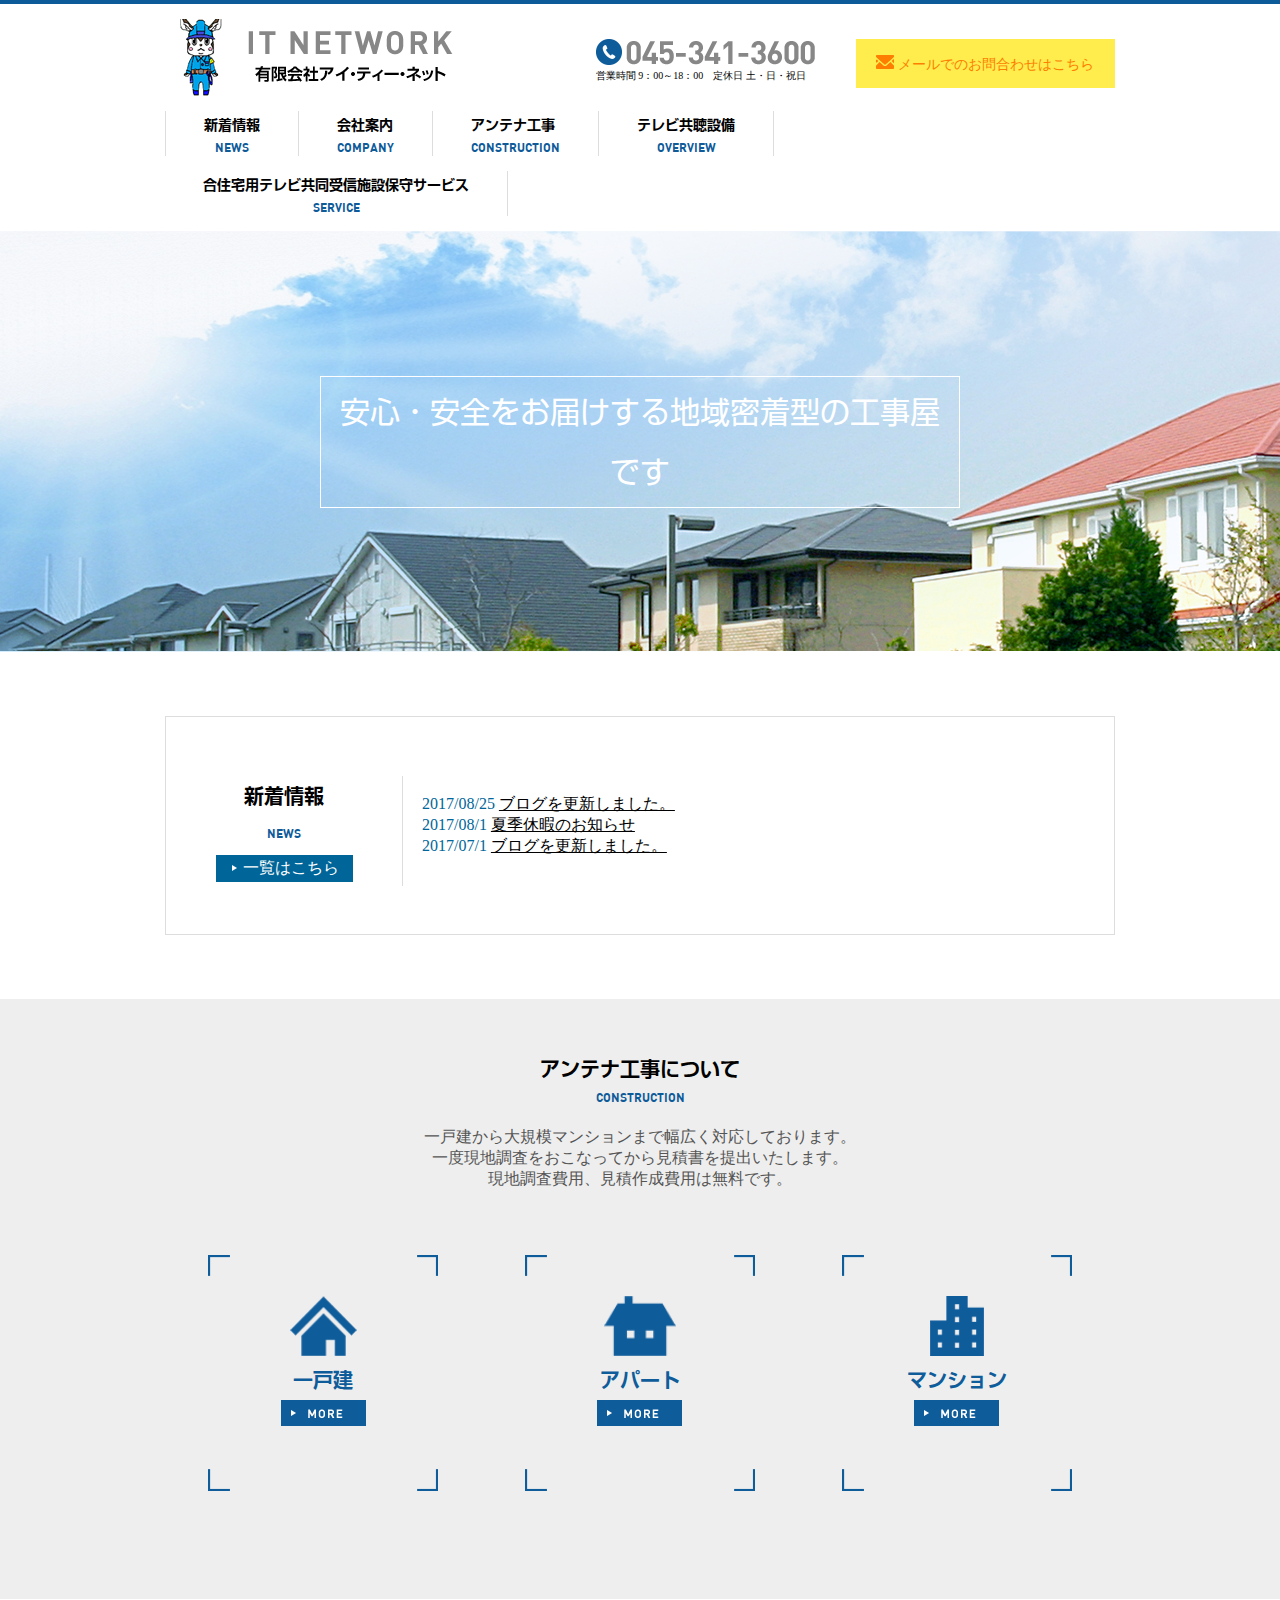
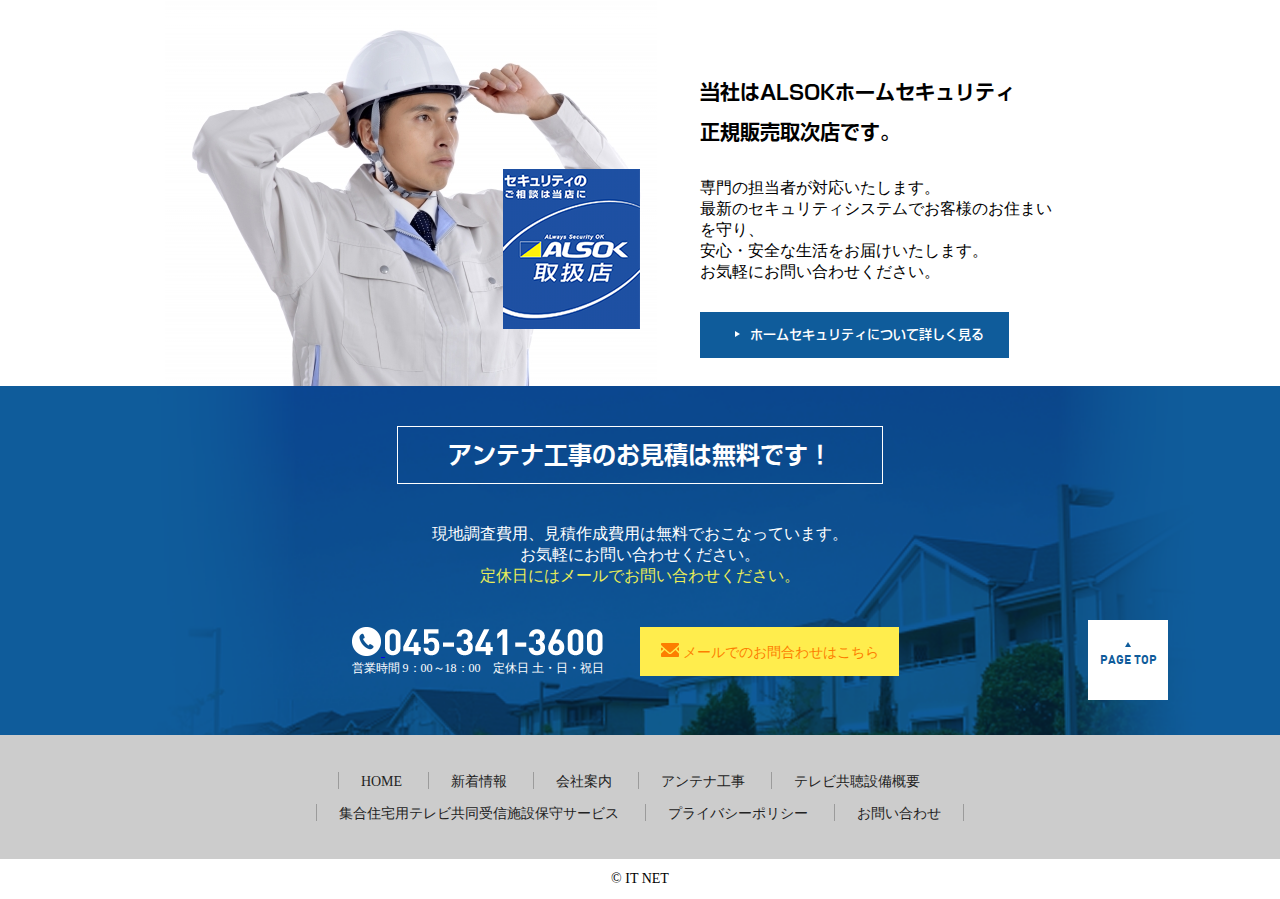
==== website japan/index.html @ 2fa7d658 "ngothihang-japan" ====
<!DOCTYPE html>
<html lang="en">

<head>
	<!-- Required meta tags -->
	<meta charset="utf-8">
	<meta name="viewport" content="width=device-width, initial-scale=1, shrink-to-fit=no">

	<link rel="shortcut icon" href="images/images-pc/logo.png" type="image/png">
	<title> IT NETWORK</title>
	<!-- Bootstrap CSS -->
	<link rel="stylesheet" href="css/style.css">
</head>
<body >
	<!-- header -->
	<header id="all-header">
		<div class="  container wrap-page">
			<div class=" header row">
				<div class="col-5 logo">
				<a href="#"><img class="img-responsive" src="images/images-pc/logo-1.png" alt="it-net"></a>		
				</div>
				<div class="col-7 right-header ">
					<div class="row act">
						<div class="col-6 phone">
							<img src="images/images-pc/numberphone.png" alt="">
							<img src="images/images-pc/number.png" alt="">
							<p> 営業時間 9：00～18：00　定休日 土・日・祝日</p>
						</div>
						<div class="col-6 form-email">
							<div class="email">
								<img src="images/images-pc/email.png" alt="">
								<a href="#">
									<span>
										メールでのお問合わせはこちら
									</span>
								</a>
							</div>
						</div>
					</div>
				</div>
				<div class="bergerIcon">
					<div class="fa" onclick="myFunction()">
						<span id="bar" class="bars"></span>
					</div>
				</div>	
			</div>
			<!-- menu -->
			<ul class="menu-v">
				<li>
					<a href="">
						<span>新着情報</span>
						<p>NEWS</p>
					</a>
				</li>
				<li>
					<a href="">
						<span>会社案内</span>
						<p>COMPANY</p>
					</a>
				</li>
				<li>
					<a href="">
						<span>アンテナ工事</span>
						<p>CONSTRUCTION</p>
					</a>
				</li>
				<li>
					<a href="tv.html">
						<span>テレビ共聴設備</span>
						<p>OVERVIEW</p>
					</a>
				</li>
				<li>
					<a href="#">
						<span class="act">合住宅用テレビ共同受信施設保守サービス</span>
						<!-- <span class="hid"> 集合住宅用テレビ共同受信施設保守サービス</span> -->
						<p>SERVICE</p>
					</a>
				</li>
			</ul>
			<!-- end menu -->
	<!-- SMT header -->
		<nav id="Menublock" class="menuBar nav-off">
			<div class="container wrap-page">
				<ul class="visible-xs">
					<li>
						<div  class="row dashed">
							<a href="#">
								新着情報
							</a>
						</div>
					</li>
					<li>
						<div class="row dashed">
							<a href="#">
								会社案内
							</a>
						</div>
					</li>
					<li>
						<div class="row dashed">
							<a href="#">
								アンテナ工事
							</a>
						</div>
					</li>
					<li>
						<div class="row dashed">
							<a href="#">
								テレビ共聴設備
							</a>
						</div>
					</li>
					<li>
						<div class="row dashed">
							<a href="#">
								合住宅用テレビ共同受信施設保守サービス
							</a>
						</div>
					</li>
				</ul>
			</div>
		</nav>
		<!-- SMT header -->

		</div>
	</header>
	<!-- end header -->
	<!-- banner -->
	<div class="banner row ">
		<div class="form-banner">
			<a href="#">安心・安全をお届けする地域密着型の工事屋です</a>
		</div>
	</div>
	<!-- end banner -->
	<!--New -->
	<div class="container wrap-page">
		<div class="row all-new">
			<div class="col-3">
				<ul class="new-l">
					<li>
						<a href="#">
							<span>新着情報</span>
							<p>NEWS</p>
						</a>
							<button class="button">
								<img src="images/images-pc/sbutton.png" alt=""> 一覧はこちら
							</button>
						
					</li>
				</ul>
			</div>
			<div class="col-9 new-r">
				<p>2017/08/25
					<a href="#">ブログを更新しました。</a>
				</p>
				<p>2017/08/1
					<a href="#"> 夏季休暇のお知らせ</a>
				</p>
				<p>2017/07/1
					<a href="#"> ブログを更新しました。</a>
				</p>
				<div class="hiddend">
					<button class="button">
						<img src="images/images-pc/sbutton.png" alt=""> 一覧はこちら</button>
				</div>
			</div>
		</div>
	</div>
	<!-- end New -->
	<!-- contruction -->
	<div class="service">
		<div class="container wrap-page">
			<div class="text">
				<span>アンテナ工事について</span>
				<p>CONSTRUCTION</p>
			</div>
			<div class="text-2">
				<p>一戸建から大規模マンションまで幅広く対応しております。</p>
				<p>一度現地調査をおこなってから見積書を提出いたします。</p>
				<p>現地調査費用、見積作成費用は無料です。</p>
			</div>
			<div class="row wrap-page list-service ">
				<div class="col-4 item-service">
					<div class="item text-center">
						<div>
							<img class="show img1" src="images/images-pc/1.png" alt="">
							<img class="hide img2" src="images/images-pc/h1.png" alt="">
						</div>
						<p>一戸建</p>
						<img class="show" src="images/images-pc/more.png" alt="">
						<img class="hide" src="images/images-pc/more2.png" alt="">
					</div>
				</div>
				<div class="col-4 item-service">
					<div class="item text-center">
						<div>
							<img class="show img1" src="images/images-pc/2.png" alt="">
							<img class="hide img2" src="images/images-pc/h2.png" alt="">
						</div>
						<p>アパート</p>
						<img class="show " src="images/images-pc/more.png" alt="">
						<img class="hide" src="images/images-pc/more2.png" alt=""> </div>
				</div>
				<div class="col-4 item-service">
					<div class="item text-center">
						<div>
							<img class="show img1" src="images/images-pc/3.png" alt="">
							<img class="hide img2" src="images/images-pc/h3.png" alt="">
						</div>
						<p>マンション</p>
						<img class="show" src="images/images-pc/more.png" alt="">
						<img class="hide" src="images/images-pc/more2.png" alt=""> </div>
				</div>
			</div>
		</div>
	</div>
	
	<!-- end contruction) -->
	<!-- advertisement -->
	<div class="advertisement">
		<div class="row wrap-page">
			<div class="col-6 ad-l">
				<img class="img-fluid h1" src="images/images-pc/people.png" alt="">
				<img class="img-fluid h2" src="images/images-pc/pkhung.png" alt="">
			</div>
			<div class="col-6 ad-r">
				<div class="ad-text">
					<p>当社はALSOKホームセキュリティ</p>
					<p>正規販売取次店です。 </p>
				</div>
				<div class="ad-text2">
					<p>専門の担当者が対応いたします。</p>
					<p>最新のセキュリティシステムでお客様のお住まいを守り、</p>
					<p>安心・安全な生活をお届けいたします。</p>
					<p>お気軽にお問い合わせください。</p>
				</div>
				<div class="button">
						<button class="button">
							<img src="images/images-pc/sbutton.png" alt="">ホームセキュリティについて詳しく見る</button>
				</div>
			</div>
		</div>
	</div>
	<!--  end advertisement -->
	<!-- footer -->
	<div class="blue">
		<div class="container wrap-page">
			<div class="text-f">
				<div class="form-footer">
					<a href="#">
						<span>アンテナ工事のお見積は無料です！</span>
					</a>
				</div>
				<p>現地調査費用、見積作成費用は無料でおこなっています。</p>
				<p>お気軽にお問い合わせください。</p>
				<span>定休日にはメールでお問い合わせください。</span>
			</div>
			<div class="row text-f2">
				<div class="col-6 phone">
					<a href="#">
						<img src="images/images-pc/phone2.png" alt="">
						<img src="images/images-pc/number1.png" alt="">
					</a>
					<p> 営業時間 9：00～18：00　定休日 土・日・祝日</p>
				</div>
				<div class="col-6 form-email">
						<div class="email">
							<img src="images/images-pc/email.png" alt="">
							<a href="#">
								<span>
									メールでのお問合わせはこちら
								</span>
							</a>
						</div>
					</div>
			</div>
		</div>
		<div class="page-top">
			<a href="#">
				<div class="act">
					<img src="images/images-pc/mt.png" alt="">
					<span>PAGE TOP</span>
				</div>
				<div class="hid">
					<img src="images/images-pc/mt2.png" alt="">
					<span>PAGE TOP</span>
				</div>
			</a>
		</div>
	</div>
	<div class="footer">
		<div class="container wrap-page">
			<ul class="menu-f">
				<li>
					<a href="#">
						<span>HOME</span>
					</a>
				</li>
				<li>
					<a href="#">
						<span>新着情報</span>
					</a>
				</li>
				<li>
					<a href="#">
						<span>会社案内</span>
					</a>
				</li>
				<li>
					<a href="#">
						<span>アンテナ工事</span>
					</a>
				</li>
				<li>
					<a href="#">
						<span>テレビ共聴設備概要</span>
					</a>
				</li>
				<li>
					<a href="#">
						<span>集合住宅用テレビ共同受信施設保守サービス</span>
					</a>
				</li>
				<li>
					<a href="#">
						<span>プライバシーポリシー</span>
					</a>
				</li>
				<li>
					<a href="#">
						<span>お問い合わせ</span>
					</a>
				</li>
			</ul>
		</div>
	</div>
	<div class="footer2">
		<div class="container wrap-page">
			<div class="text it-net">© IT NET </div>
		</div>
	</div>
	<!-- end footer -->
</body>
		<script>
			function myFunction() {
				var x = document.getElementById('Menublock')
				if(x.classList[1] == 'nav-off'){
					x.classList.remove('nav-off');
					x.classList.add('nav-on');
				} else {
					x.classList.remove('nav-on');
					x.classList.add('nav-off');
				}
	
				var ico = document.getElementById('bar');
				if(ico.className == 'bars'){
					ico.classList.remove('bars');
					ico.classList.add('fa-times');				
				}
				else{
					ico.classList.remove('fa-times');
					ico.classList.add('bars');
				}
			}

		</script>
	
</html>
---- website japan/css/style.css ----
@font-face { font-family: KozukaG6N; src: url("../fonts/KozGoPr6N-Regular.otf"); }
@font-face { font-family: YuGothB; src: url("../fonts/YuGothB.ttc"); }
@font-face { font-family: YuGothL; src: url("../fonts/YuGothL.ttc"); }
@font-face { font-family: YuGothM; src: url("../fonts/YuGothM.ttc"); }
@font-face { font-family: YuGothR; src: url("../fonts/YuGothR.ttc"); }
@font-face { font-family: meiryo; src: url("../fonts/meiryo.ttc"); }
@font-face { font-family: meiryob; src: url("../fonts/meiryob.ttc"); }
@font-face { font-family: KozMinPr6N-Medium; src: url("../fonts/KozMinPr6N-Medium.otf"); }
@font-face { font-family: KozMinPr6N-Light; src: url("../fonts/KozMinPr6N-Light.otf"); }
@font-face { font-family: KozMinPr6N-Heavy; src: url("../fonts/KozMinPr6N-Heavy.otf"); }
@font-face { font-family: KozMinPr6N-ExtraLight; src: url("../fonts/KozMinPr6N-ExtraLight.otf"); }
@font-face { font-family: KozMinPr6N-Bold; src: url("../fonts/KozMinPr6N-Bold.otf"); }
@font-face { font-family: ShinGoPro-DeBold; src: url("../fonts/ShinGoPro-DeBold.otf"); }
@font-face { font-family: DIN-Bold; src: url("../fonts/DIN-Bold.ttf"); }
@font-face { font-family: ShinGoProR; src: url("../fonts/ShinGoPro-Regular.otf"); }
@font-face { font-family: ShinGoPro-Medium; src: url("../fonts/ShinGoPro-Medium.otf"); }
@font-face { font-family: HiraKakuProN-W3; src: url("../fonts/HiraKakuProN-W3.otf"); }
@font-face { font-family: HiraKakuProN-W6; src: url("../fonts/HiraKakuProN-W6.otf"); }
@font-face { font-family: HiraKakuStdN-W8; src: url("../fonts/HiraKakuStdN-W8.otf"); }
@font-face { font-family: HiraMaruProN-W4; src: url("../fonts/HiraMaruProN-W4.otf"); }
@font-face { font-family: HiraMinProN-W3; src: url("../fonts/HiraMinProN-W3.otf"); }
@font-face { font-family: HiraMinProN-W6; src: url("../fonts/HiraMinProN-W6.otf"); }
body { font-family: meiryo; font-weight: 500; font-size: 22px; }

* { margin: 0; padding: 0; box-sizing: border-box; font-family: meiryo; font-size: 16px; }

.wrap-page { margin: 0 auto; max-width: 950px; }

.row { display: flex; flex-wrap: wrap; flex-direction: row; width: 100%; }

.container { display: flex; flex-wrap: wrap; flex-direction: column; }

.col-1 { flex: 0 0 8.3333333333%; max-width: 8.3333333333%; }

.col-2 { flex: 0 0 16.6666666667%; max-width: 16.6666666667%; }

.col-3 { flex: 0 0 25%; max-width: 25%; }

.col-4 { flex: 0 0 33.3333333333%; max-width: 33.3333333333%; }

.col-5 { flex: 0 0 41.6666666667%; max-width: 41.6666666667%; }

.col-6 { flex: 0 0 50%; max-width: 50%; }

.col-7 { flex: 0 0 58.3333333333%; max-width: 58.3333333333%; }

.col-8 { flex: 0 0 66.6666666667%; max-width: 66.6666666667%; }

.col-9 { flex: 0 0 75%; max-width: 75%; }

.col-10 { flex: 0 0 83.3333333333%; max-width: 83.3333333333%; }

.col-11 { flex: 0 0 91.6666666667%; max-width: 91.6666666667%; }

.col-12 { flex: 0 0 100%; max-width: 100%; }

h4 { color: #878787; font-family: DIN-Bold; font-size: 2.2rem; display: inline-block; margin-left: 6px; }

#all-header .menu-v li a span, .all-new .new-l li a span { font-family: ShinGoPro-DeBold; font-size: 14px; }

#all-header .menu-v li a p, .all-new .new-l li a p { font-family: DIN-Bold; font-size: 12px; color: #0e5b9a; text-align: center; }

.advertisement .ad-r button { background-color: #0f5c9b; padding: 3px 14px; color: #ffffff; border: none; font-size: 13px; font-family: ShinGoPro-Medium; }

.blue .page-top a { text-decoration: none; }

body { min-width: 950px; }

#all-header .header .right-header .form-email .email, .text-f2 .form-email .email, #content-tv .overview .list_blogs .hasthumb .contact .form-email .email { width: 259px; height: 48.5px; background-color: #ffed4d; text-align: center; padding-top: 16px; }
#all-header .header .right-header .form-email .email a, .text-f2 .form-email .email a, #content-tv .overview .list_blogs .hasthumb .contact .form-email .email a { text-decoration: none; color: #fd7e00; }
#all-header .header .right-header .form-email .email a span, .text-f2 .form-email .email a span, #content-tv .overview .list_blogs .hasthumb .contact .form-email .email a span { font-size: 14px; font-family: meiryob; }
#all-header .header .right-header .form-email :hover, .text-f2 .form-email :hover, #content-tv .overview .list_blogs .hasthumb .contact .form-email :hover { opacity: 0.8; }
#all-header .header .right-header .form-email :hover img, .text-f2 .form-email :hover img, #content-tv .overview .list_blogs .hasthumb .contact .form-email :hover img { opacity: 0.8; }

.img-responsive { display: block; max-width: 100%; height: auto; }

.text-center { text-align: center !important; }

.right { flex-direction: row-reverse; }

.clearfix { clear: both; }

#all-header { border-top: 4px solid #0e5b9a; }
#all-header .header .logo { padding: 15px; }
#all-header .header .right-header { margin-top: 35px !important; margin: auto 0; }
#all-header .header .right-header .phone { padding-left: 35px; }
#all-header .header .right-header .menu-mb { background-color: #0e5b9a; display: none; }
#all-header .header .right-header p { font-size: 10px; }
#all-header .header .right-header .form-email { padding-left: 18px; }
#all-header .menu-v { font-size: 0; display: block; list-style-type: none; }
#all-header .menu-v li { display: inline-block; padding-bottom: 10px; border-bottom: 4px solid #ffffff; font-size: 19px; }
#all-header .menu-v li a { display: inline-block; padding: 0 38px; text-decoration: none; border-right: 1px solid #dddddd; }
#all-header .menu-v li a span { color: #000000; }
#all-header .menu-v li:first-child a { border-left: 1px solid #dddddd; }
#all-header .menu-v li:hover { border-bottom: 4px solid #dddddd; }
#all-header .hiddend { display: none; }
#all-header .topnav { display: none; }
#all-header .bergerIcon { display: none; }
#all-header .bars::before { content: url("../images/images-pc/menu.png"); position: absolute; top: 15px; right: 10px; }
#all-header .fa-times::before { content: url("../images/images-pc/close-menu-mb.png"); position: absolute; top: 15px; right: 15px; }
#all-header .bergerIcon { display: none; }
#all-header .bergerIcon .fa { width: 60px; height: 60px; position: absolute; cursor: pointer; background-color: #006699; top: 15px; right: 15px; border-radius: 10px; }
#all-header .menuBar .visible-xs { display: none; }
#all-header .nav-off { display: none; }
#all-header .nav-on { display: block; }

.banner { height: 421px; background-image: url("../images/images-pc/banner.png"); background-repeat: no-repeat; background-position: center; background-size: cover; position: relative; }
.banner .form-banner { position: absolute; top: 50%; left: 50%; transform: translate(-50%, -50%); border: 1px solid #ffffff; }
.banner .form-banner a { text-decoration: none; color: #ffffff; font-family: ShinGoProR; font-size: 30px; text-align: center; display: inline-block; padding: 5px 10px; }
.banner .form-banner a:hover { text-decoration: underline; }

.banner-tv { height: 162px; background-image: url("../images/images-tv/banner.png"); background-repeat: no-repeat; background-position: center; background-size: cover; }
.banner-tv .form-banner { margin: auto; }
.banner-tv .form-banner span { color: #ffffff; font-size: 28px; text-align: center; display: inline-block; }

.all-new { border: 1px solid #dddddd; margin: auto 0; text-align: center; margin: 64px 0; }
.all-new .new-l li { border-right: 1px solid #dddddd; margin-top: 59px; list-style-type: none; }
.all-new .new-l li a { text-decoration: none; }
.all-new .new-l li a span { display: block; padding-bottom: 9px; color: #000000; font-size: 20px; }
.all-new .new-l li a p { padding-bottom: 9px; }
.all-new .new-l li .button { background-color: #006699; border: none; color: white; padding: 3px 14px; text-align: center; text-decoration: none; display: inline-block; margin: 4px 2px; cursor: pointer; }
.all-new .new-l li .button img { padding: 2px; }
.all-new .new-l li .button:hover { background-color: #578db9; }
.all-new .new-r { text-align: left; margin-top: 77px; margin-bottom: 77px; padding-left: 19px; }
.all-new .new-r p { color: #006699; }
.all-new .new-r a { color: #000000; }
.all-new .new-r .hiddend { display: none; }

.service { background-color: #eeeeee; height: 600px; }
.service .list-service { margin: auto; min-height: 300px; }
.service .list-service .item-service { background-image: url("../images/images-pc/index_pc.png"); background-size: 230px; background-repeat: no-repeat; background-position: center; padding: 55px; }
.service .list-service .item-service .item { height: 215px; padding-top: 30px; transition: all .5s; }
.service .list-service .item-service .item .img1 { height: 60px; }
.service .list-service .item-service .item .img2 { height: 60px; }
.service .list-service .item-service .item p { font-family: "ShinGoPro-DeBold"; color: #0f5c9b; font-size: 20px; }
.service .list-service .item-service .item img.hide { display: none; }
.service .list-service .item-service .item:hover { background-color: #0f5c9b; color: #ffffff; }
.service .list-service .item-service .item:hover img.show { display: none; }
.service .list-service .item-service .item:hover img.hide { display: inline-block; }
.service .list-service .item-service .item:hover p { color: #ffffff; }
.service .list-service .item-service .item:hover .btn { background-color: #ffffff; color: #0f5c9b; }
.service .list-service .item-service .item:hover .btn::before { content: url("../images/images-pc/dot-hover.png"); }

.text { text-align: center; padding-top: 50px; }
.text span { font-family: ShinGoPro-DeBold; font-size: 20px; }
.text p { font-family: DIN-Bold; font-size: 12px; color: #0e5b9a; }

.text-2 { text-align: center; padding: 21px; color: #555555; }

.advertisement .ad-l { position: relative; }
.advertisement .ad-l .h1 { display: block; }
.advertisement .ad-l .h2 { position: absolute; top: 170px; right: 0; }
.advertisement .ad-r { margin: auto; padding: 0 60px 0; }
.advertisement .ad-r .ad-text { padding-top: 45px; }
.advertisement .ad-r .ad-text p { font-family: ShinGoPro-DeBold; font-size: 20px; }
.advertisement .ad-r .ad-text2 { padding-top: 26px; padding-bottom: 29px; }
.advertisement .ad-r button { padding: 10px 25px; }
.advertisement .ad-r button img { padding: 2px 10px; }
.advertisement .ad-r button:hover { background-color: #578db9; }

.blue { background-image: url("../images/images-pc/blue.png"); text-align: center; background-size: cover; background-repeat: no-repeat; background-position: center; }
.blue .text-f .form-footer { padding: 40px 54px; }
.blue .text-f .form-footer span { color: #ffffff; font-family: ShinGoPro-DeBold; font-size: 24px; display: inline-block; border: 1px solid #ffffff; padding: 4px 50px; }
.blue .text-f p { color: #ffffff; }
.blue .text-f span { color: #ebee57; }
.blue .page-top { position: absolute; background-color: #ffffff; height: 80px; width: 80px; left: 1160px; margin-top: -115px; }
.blue .page-top a .act { display: block; }
.blue .page-top a .hid { display: none; }
.blue .page-top img { padding-top: 22px; }
.blue .page-top span { display: block; color: #0f5c9b; font-size: 12px; font-family: DIN-Bold; }
.blue .page-top:hover { background: none; }
.blue .page-top:hover span { color: #ffffff; }
.blue .page-top:hover .act { display: none; }
.blue .page-top:hover .hid { display: block; }

.text-f2 { position: relative; padding: 40px 0 58px 0; }
.text-f2 .phone { color: #fff; padding-left: 150px; }
.text-f2 .phone p { font-family: YuGothR; font-size: 12px; text-align: center; }
.text-f2 .form-email { width: 440px; }

.footer { background-color: #ccc; text-align: center; }
.footer .menu-f { padding: 30px; line-height: 2; }
.footer .menu-f li { display: inline-block; }
.footer .menu-f li a { padding: 0 22px; text-decoration: none; border-left: 1px solid #9b9b9b; color: #222222; }
.footer .menu-f li a span { font-size: 14px; }
.footer .menu-f li:last-child a { border-right: 1px solid #9b9b9b; }

.it-net { font-size: 14px; padding: 12px; }

@media only screen and (max-width: 949px) { .blue .page-top { display: none; } }
@media only screen and (min-width: 951px) { .blue .page-top { display: block; left: 85%; } }
@media only screen and (min-width: 320px) and (max-width: 768px) { body { min-width: 320px; }
  * { font-family: HiraKakuProN-W3; font-size: 22px; }
  .wrap-page { width: 100%; }
  #all-header .header .right-header, #all-header .menu-v { display: none !important; }
  #all-header { border-top: 4px solid #0e5b9a; }
  #all-header .header .logo { padding-left: 6%; flex: 0 0 75%; max-width: 75%; }
  #all-header .header .logo .it-network img { width: 90%; }
  #all-header .header .logo .right-header { flex: 0 0 25%; max-width: 25%; margin-top: 10px; }
  #all-header .bergerIcon { display: block; }
  #all-header .bergerIcon .fa { display: block; }
  #all-header .menuBar { background-color: #006699 !important; color: white; width: 100%; height: 855px; top: 17%; z-index: 1; }
  #all-header .menuBar .visible-xs { display: block !important; margin: 10%; list-style: none; }
  #all-header .menuBar .visible-xs .dashed { border-bottom-style: dashed; border-width: 1.5px; }
  #all-header .menuBar .visible-xs .dashed a { color: white; text-decoration: none; font-family: HiraKakuPro_w6; font-size: 20pt; padding: 25px 0px; width: 100%; padding-left: 20px; position: relative; }
  #all-header .menuBar .visible-xs .dashed a::before { content: url("../images/images-pc/dot.png"); line-height: 0; top: 50%; transform: translateY(-50%); position: absolute; left: 0; }
  #all-header .menuBar .visible-xs li:first-child .dashed { border-top-style: dashed; }
  #all-header .hiddend { display: block; }
  .all-new { width: 90%; margin-left: 5%; }
  .all-new .col-3 { flex: 0 0 100%; max-width: 100%; }
  .all-new .col-9 { flex: 100%; max-width: 100%; }
  .all-new .new-l { position: relative; order: 2; }
  .all-new .new-l li { border: 0; margin: 0; }
  .all-new .new-l li button { display: none !important; }
  .all-new .new-l li a p { font-size: 20px; }
  .all-new .new-l li a span { font-size: 30px; }
  .all-new .new-r { order: 1; margin: 0 auto; padding: 0 5%; }
  .all-new .new-r p { border-top: 1px dashed #ddd; padding: 2%; font-family: HiraKakuProN-W3; font-size: 20px; }
  .all-new .new-r a { display: flow-root; }
  .all-new .new-r .hiddend { display: block; padding: 2%; text-align: center; border-top: 1px dashed #ddd; }
  .all-new .new-r .hiddend .button { font-size: 22px; background-color: #006699; border: none; color: white; padding: 3px 14px; text-align: center; text-decoration: none; display: inline-block; margin: 4px 2px; cursor: pointer; }
  .service { height: 725px; }
  .service .text span { font-size: 30px; }
  .service .text p { font-size: 20px; }
  .service .list-service { width: 90%; }
  .service .list-service .item-service { background-size: 98%; padding: 10% 0; }
  .service .list-service .item-service .item { width: 100%; }
  .service .list-service .item-service .item p { font-size: 16px; }
  .service .list-service .item-service .item:hover { display: none; }
  .advertisement .col-6 { max-width: 100%; flex: 0 0 100%; }
  .advertisement .ad-r { order: 1; text-align: center; }
  .advertisement .ad-r a img { width: 95% !important; }
  .advertisement .ad-r .ad-text p { font-size: 30px; }
  .advertisement .ad-r button { font-size: 22px; }
  .advertisement .ad-l { order: 2; position: relative; margin-left: -5%; }
  .advertisement .ad-l .h2 { top: 40%; width: 25%; }
  .advertisement .ad-l .h1 { width: 100%; }
  .blue .text-f .form-footer span { padding: 2%; }
  .blue .col-6 { max-width: 100%; flex: 0 0 100%; }
  .blue .phone { padding: 0; }
  .blue .text-f2 .form-email { padding-top: 5%; }
  .blue .text-f2 .form-email .email { width: 300px; margin: auto; height: 53px; padding-top: 10px !important; }
  .banner .form-banner, .banner-tv .form-banner { width: 85%; }
  .banner .form-banner a span, .banner-tv .form-banner a span { font-size: 38px; }
  #content-tv .top { display: none; }
  .overview .text-2 { padding: 15px; }
  .overview .table { padding: 15px; }
  .overview .table .tr-1 { border: 1px solid #dddddd !important; }
  .overview .table .tr-2 { border: 1px solid #dddddd !important; }
  .overview .table .tr-3 { border: 1px solid #dddddd !important; }
  .overview .table .col-3 { flex: 0 0 100%; max-width: 100%; }
  .overview .table .col-6 { flex: 0 0 100%; max-width: 100%; }
  .overview .list_blogs .hasthumb { padding: 15px !important; }
  .overview .list_blogs .hasthumb .contact .col-8 { flex: 0 0 100%; max-width: 100%; }
  .overview .list_blogs .hasthumb .contact .col-8 .col-6 { flex: 0 0 100%; max-width: 100%; }
  .overview .list_blogs .hasthumb .contact .col-4 { flex: 0 0 100%; max-width: 100%; }
  .overview .list_blogs .hasthumb .contact .col-4 img { width: 100%; }
  .overview .list_blogs .hasthumb .contact .ct1 { padding-top: 8px; }
  .overview .list_blogs .hasthumb .contact .form-email { padding-left: 0px !important; padding: 15px 0; }
  .overview .list_blogs .hasthumb .contact .form-email .email { width: 100% !important; padding-left: 25% !important; }
  .overview .white .text-f .form-footer { margin-top: 15%; }
  .overview .white .text-f .form-footer span { padding: 2% !important; }
  .footer .menu-f li a span { font-size: 20px !important; } }
#content-tv .top { border-bottom: 1px solid #dddddd; }
#content-tv .top span { font-size: 12px; }
#content-tv .overview .text p { font-size: 26px; color: #000; }
#content-tv .overview .table { margin-bottom: 80px; }
#content-tv .overview .table .tr-1 { border-left: 0.03px solid #dddddd; border-bottom: 0.03px solid #dddddd; }
#content-tv .overview .table .tr-2 { border: 0.03px solid #dddddd; }
#content-tv .overview .table .tr-3 { border-right: 0.03px solid #dddddd; border-bottom: 0.03px solid #dddddd; }
#content-tv .overview .table .th { border-left: 0.03px solid #dddddd; padding: 8px; padding-top: 12px; padding-bottom: 12px; text-align: center; background-color: #0e5b9a; color: #ffffff; }
#content-tv .overview .table .td { border-top: 1px solid #dddddd; padding: 8px; padding-bottom: 60px; vertical-align: top; }
#content-tv .overview .list_blogs { min-height: 1370px; background-color: #eeeeee; }
#content-tv .overview .list_blogs .text { padding-bottom: 35px; }
#content-tv .overview .list_blogs .hasthumb { padding: 15px 0; }
#content-tv .overview .list_blogs .hasthumb .contact { padding: 25px; background-color: #ffffff; }
#content-tv .overview .list_blogs .hasthumb .contact .img-blog img { float: right; }
#content-tv .overview .list_blogs .hasthumb .contact .left-ct { position: relative; }
#content-tv .overview .list_blogs .hasthumb .contact .left-ct .number { position: absolute; font-family: ShinGoPro-Medium; top: -5px; left: 12px; color: #fff; font-size: 26px; }
#content-tv .overview .list_blogs .hasthumb .contact .text-ct { padding: 20px 0; }
#content-tv .overview .list_blogs .hasthumb .contact span { font-family: ShinGoPro-Medium; font-size: 24px; color: #0e5b9a; position: absolute; padding-left: 15px; }
#content-tv .overview .list_blogs .hasthumb .contact .form-email { position: relative; }
#content-tv .overview .list_blogs .hasthumb .contact .form-email .email { position: absolute; left: 50%; transform: translate(-50%, -50%); text-align: left; }
#content-tv .overview .list_blogs .hasthumb .contact .form-email .email a span { color: #fd7e00; }
#content-tv .overview .list_blogs .hasthumb .contact .phone { border: 1px solid #0e5b9b; text-align: center; color: #0e5b9a; }
#content-tv .overview .list_blogs .hasthumb .contact .phone p { font-size: 10px; }
#content-tv .overview .list_blogs .hasthumb .contact p a { text-decoration: none; color: #0e5b9a; font-family: meiryob; }
#content-tv .overview .white .text-f { padding-bottom: 70px; }
#content-tv .overview .white .text-f .form-footer { padding: 40px 54px; }
#content-tv .overview .white .text-f .form-footer span { color: #0f5c9b; font-family: ShinGoPro-DeBold; font-size: 24px; display: inline-block; border: 1px solid #0f5c9b; padding: 7px 95px; }
#content-tv .overview .white .text-f p a { color: #0f5c9b; text-decoration: none; font-size: 22px; }

/*# sourceMappingURL=style.css.map */
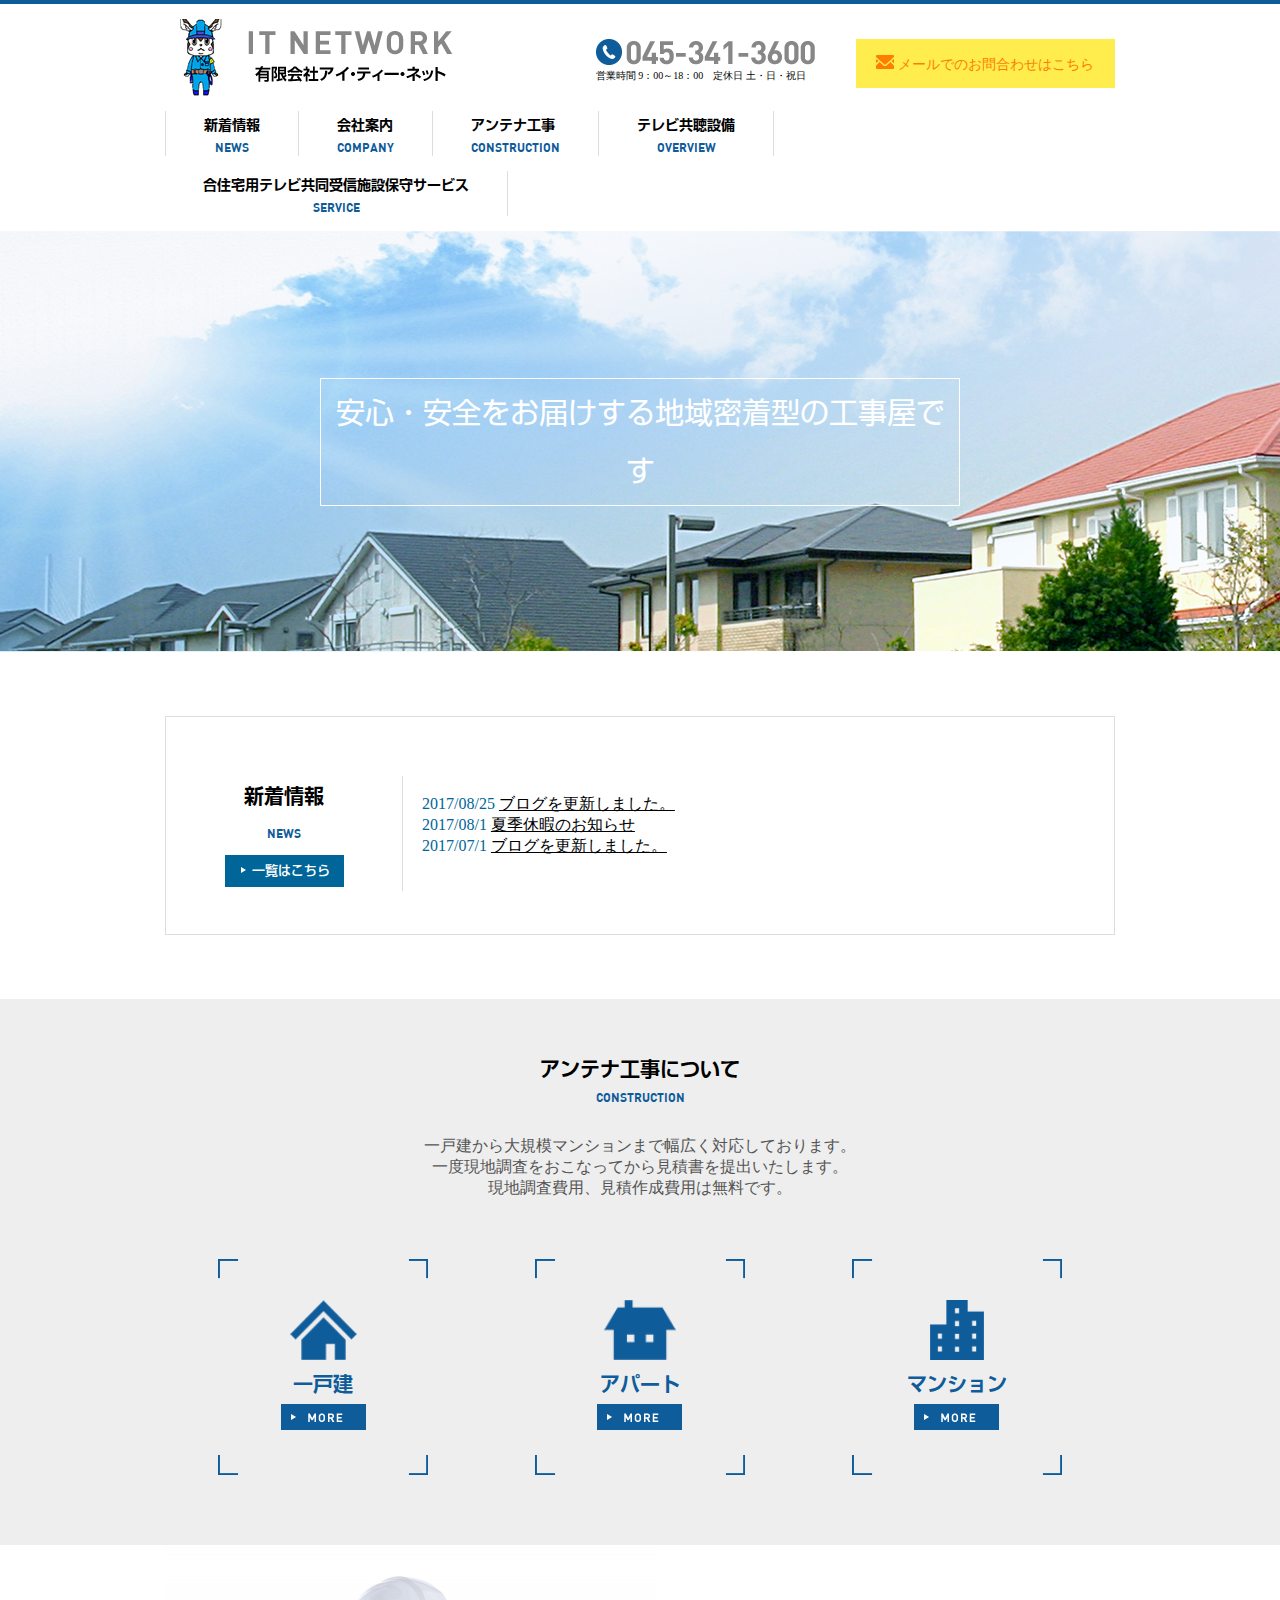
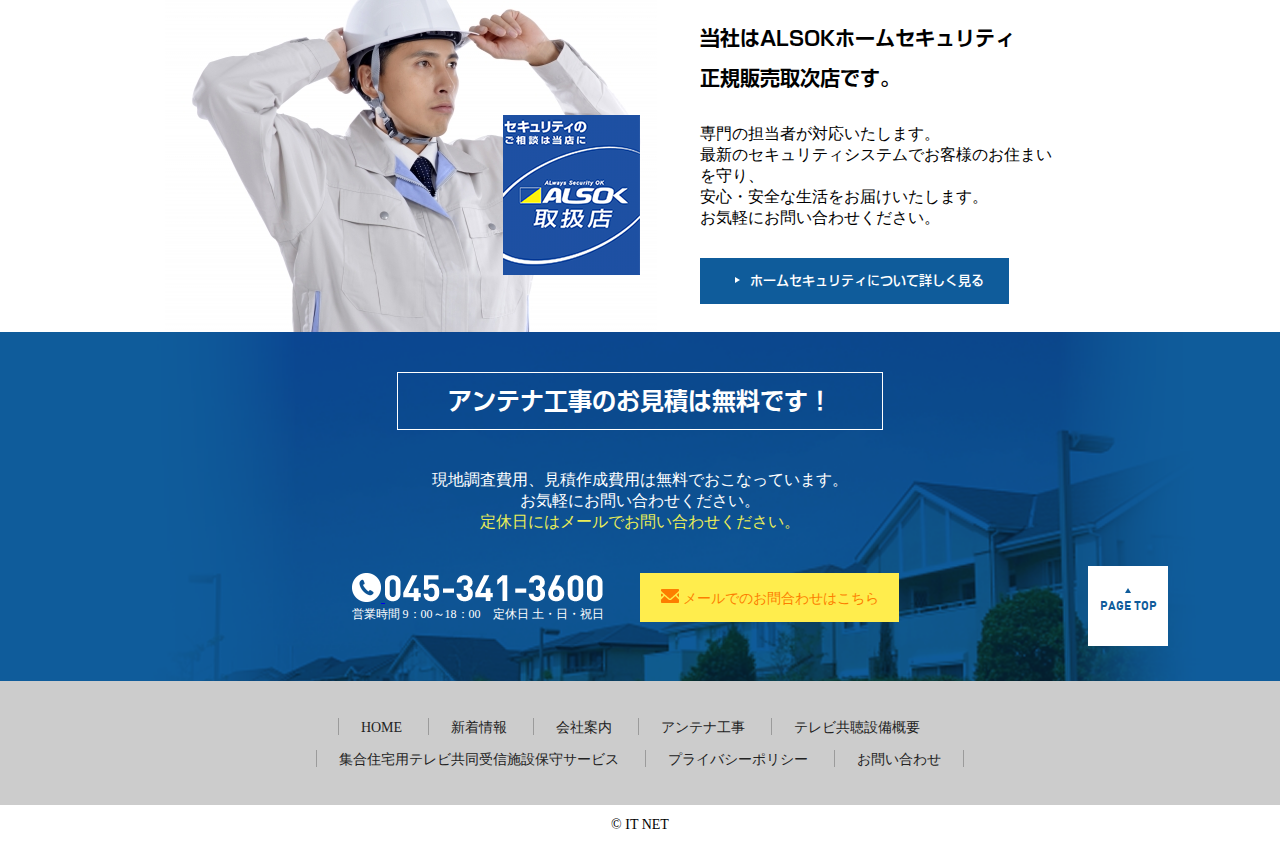
==== commit a232fa35: "ngothihang" ====
--- a/website japan/index.html
+++ b/website japan/index.html
@@ -22,7 +22,7 @@
 				<div class="col-7 right-header ">
 					<div class="row act">
 						<div class="col-6 phone">
-							<img src="images/images-pc/numberphone.png" alt="">
+							<a href="tel:099643837"></a>	<img src="images/images-pc/numberphone.png" alt="">
 							<img src="images/images-pc/number.png" alt="">
 							<p> 営業時間 9：00～18：00　定休日 土・日・祝日</p>
 						</div>
@@ -106,7 +106,7 @@
 					</li>
 					<li>
 						<div class="row dashed">
-							<a href="#">
+							<a href="tv.html">
 								テレビ共聴設備
 							</a>
 						</div>
@@ -169,7 +169,7 @@
 	</div>
 	<!-- end New -->
 	<!-- contruction -->
-	<div class="service">
+	<div class="service text-center">
 		<div class="container wrap-page">
 			<div class="text">
 				<span>アンテナ工事について</span>
@@ -180,37 +180,45 @@
 				<p>一度現地調査をおこなってから見積書を提出いたします。</p>
 				<p>現地調査費用、見積作成費用は無料です。</p>
 			</div>
-			<div class="row wrap-page list-service ">
-				<div class="col-4 item-service">
-					<div class="item text-center">
-						<div>
-							<img class="show img1" src="images/images-pc/1.png" alt="">
-							<img class="hide img2" src="images/images-pc/h1.png" alt="">
-						</div>
-						<p>一戸建</p>
-						<img class="show" src="images/images-pc/more.png" alt="">
-						<img class="hide" src="images/images-pc/more2.png" alt="">
-					</div>
-				</div>
-				<div class="col-4 item-service">
-					<div class="item text-center">
-						<div>
-							<img class="show img1" src="images/images-pc/2.png" alt="">
-							<img class="hide img2" src="images/images-pc/h2.png" alt="">
-						</div>
-						<p>アパート</p>
-						<img class="show " src="images/images-pc/more.png" alt="">
-						<img class="hide" src="images/images-pc/more2.png" alt=""> </div>
-				</div>
-				<div class="col-4 item-service">
-					<div class="item text-center">
-						<div>
-							<img class="show img1" src="images/images-pc/3.png" alt="">
-							<img class="hide img2" src="images/images-pc/h3.png" alt="">
-						</div>
-						<p>マンション</p>
-						<img class="show" src="images/images-pc/more.png" alt="">
-						<img class="hide" src="images/images-pc/more2.png" alt=""> </div>
+			<div class="row list-service">
+				<div class="col-4">
+					<div class="item-service">
+						<div class="item">
+							<div class="img-sv">
+								<img class="show" src="images/images-pc/1.png" alt="">
+								<img class="hide" src="images/images-pc/h1.png" alt="">
+							</div>
+							<p>一戸建</p>
+							<a href="#"><img class="show " src="images/images-pc/more.png" alt=""></a>	
+							<a href="#"><img class="hide" src="images/images-pc/more2.png" alt=""></a>
+						</div>
+					</div>
+				</div>
+				<div class="col-4">
+					<div class="item-service">
+						<div class="item">
+							<div class="img-sv">
+								<img class="show" src="images/images-pc/2.png" alt="">
+								<img class="hide" src="images/images-pc/h2.png" alt="">
+							</div>
+							<p>アパート</p>
+							<a href="#"><img class="show " src="images/images-pc/more.png" alt=""></a>	
+							<a href="#"><img class="hide" src="images/images-pc/more2.png" alt=""></a>			
+						</div>
+					</div>
+				</div>
+				<div class="col-4">
+					<div class="item-service">
+						<div class="item">
+							<div class="img-sv">
+								<img class="show" src="images/images-pc/3.png" alt="">
+								<img class="hide" src="images/images-pc/h3.png" alt="">
+							</div>
+							<p>マンション</p>
+							<a href="#"><img class="show " src="images/images-pc/more.png" alt=""></a>	
+							<a href="#"><img class="hide" src="images/images-pc/more2.png" alt=""></a>
+						</div>
+					</div>
 				</div>
 			</div>
 		</div>
--- a/website japan/css/style.css
+++ b/website japan/css/style.css
@@ -1,3 +1,72 @@
+body { font-family: meiryo; font-weight: 500; font-size: 22px; }
+
+* { margin: 0; padding: 0; box-sizing: border-box; font-family: meiryo; font-size: 16px; }
+
+.wrap-page { margin: 0 auto; max-width: 950px; }
+
+.row { display: flex; flex-wrap: wrap; flex-direction: row; width: 100%; }
+
+.container { display: flex; flex-wrap: wrap; flex-direction: column; }
+
+.col-1 { flex: 0 0 8.3333333333%; max-width: 8.3333333333%; }
+
+.col-2 { flex: 0 0 16.6666666667%; max-width: 16.6666666667%; }
+
+.col-3 { flex: 0 0 25%; max-width: 25%; }
+
+.col-4 { flex: 0 0 33.3333333333%; max-width: 33.3333333333%; }
+
+.col-5 { flex: 0 0 41.6666666667%; max-width: 41.6666666667%; }
+
+.col-6 { flex: 0 0 50%; max-width: 50%; }
+
+.col-7 { flex: 0 0 58.3333333333%; max-width: 58.3333333333%; }
+
+.col-8 { flex: 0 0 66.6666666667%; max-width: 66.6666666667%; }
+
+.col-9 { flex: 0 0 75%; max-width: 75%; }
+
+.col-10 { flex: 0 0 83.3333333333%; max-width: 83.3333333333%; }
+
+.col-11 { flex: 0 0 91.6666666667%; max-width: 91.6666666667%; }
+
+.col-12 { flex: 0 0 100%; max-width: 100%; }
+
+h4 { color: #878787; font-family: DIN-Bold; font-size: 2.2rem; display: inline-block; margin-left: 6px; }
+
+#all-header .menu-v li a span, .all-new .new-l li a span { font-family: ShinGoPro-DeBold; font-size: 14px; }
+
+#all-header .menu-v li a p, .all-new .new-l li a p { font-family: DIN-Bold; font-size: 12px; color: #0e5b9a; text-align: center; }
+
+body { min-width: 950px; }
+
+.img-responsive { display: block; max-width: 100%; height: auto; }
+
+.text-center { text-align: center !important; }
+
+.right { flex-direction: row-reverse; }
+
+.clearfix { clear: both; }
+
+.text { text-align: center; padding-top: 50px; }
+.text span { font-family: ShinGoPro-DeBold; font-size: 20px; }
+.text p { font-family: DIN-Bold; font-size: 12px; color: #0e5b9a; }
+
+.text-2 { text-align: center; padding: 30px 0 60px 0; color: #555555; }
+
+.banner, .banner-tv { background-repeat: no-repeat; background-position: center; background-size: cover; position: relative; }
+.banner .form-banner, .banner-tv .form-banner { position: absolute; top: 50%; left: 50%; transform: translate(-50%, -50%); }
+
+#all-header .header .right-header .form-email .email, .text-f2 .form-email .email, #content-tv .overview .list_blogs .hasthumb .contact .form-email .email { width: 259px; height: 48.5px; background-color: #ffed4d; text-align: center; padding-top: 16px; }
+#all-header .header .right-header .form-email .email a, .text-f2 .form-email .email a, #content-tv .overview .list_blogs .hasthumb .contact .form-email .email a { text-decoration: none; color: #fd7e00; }
+#all-header .header .right-header .form-email .email a span, .text-f2 .form-email .email a span, #content-tv .overview .list_blogs .hasthumb .contact .form-email .email a span { font-size: 14px; font-family: meiryob; }
+#all-header .header .right-header .form-email :hover, .text-f2 .form-email :hover, #content-tv .overview .list_blogs .hasthumb .contact .form-email :hover { opacity: 0.8; }
+#all-header .header .right-header .form-email :hover img, .text-f2 .form-email :hover img, #content-tv .overview .list_blogs .hasthumb .contact .form-email :hover img { opacity: 0.8; }
+
+.all-new .new-l li .button, .advertisement .ad-r button { background-color: #0f5c9b; padding: 3px 14px; color: #ffffff; border: none; font-size: 13px; font-family: ShinGoPro-Medium; cursor: pointer; }
+
+.blue .page-top a { text-decoration: none; }
+
 @font-face { font-family: KozukaG6N; src: url("../fonts/KozGoPr6N-Regular.otf"); }
 @font-face { font-family: YuGothB; src: url("../fonts/YuGothB.ttc"); }
 @font-face { font-family: YuGothL; src: url("../fonts/YuGothL.ttc"); }
@@ -20,66 +89,6 @@
 @font-face { font-family: HiraMaruProN-W4; src: url("../fonts/HiraMaruProN-W4.otf"); }
 @font-face { font-family: HiraMinProN-W3; src: url("../fonts/HiraMinProN-W3.otf"); }
 @font-face { font-family: HiraMinProN-W6; src: url("../fonts/HiraMinProN-W6.otf"); }
-body { font-family: meiryo; font-weight: 500; font-size: 22px; }
-
-* { margin: 0; padding: 0; box-sizing: border-box; font-family: meiryo; font-size: 16px; }
-
-.wrap-page { margin: 0 auto; max-width: 950px; }
-
-.row { display: flex; flex-wrap: wrap; flex-direction: row; width: 100%; }
-
-.container { display: flex; flex-wrap: wrap; flex-direction: column; }
-
-.col-1 { flex: 0 0 8.3333333333%; max-width: 8.3333333333%; }
-
-.col-2 { flex: 0 0 16.6666666667%; max-width: 16.6666666667%; }
-
-.col-3 { flex: 0 0 25%; max-width: 25%; }
-
-.col-4 { flex: 0 0 33.3333333333%; max-width: 33.3333333333%; }
-
-.col-5 { flex: 0 0 41.6666666667%; max-width: 41.6666666667%; }
-
-.col-6 { flex: 0 0 50%; max-width: 50%; }
-
-.col-7 { flex: 0 0 58.3333333333%; max-width: 58.3333333333%; }
-
-.col-8 { flex: 0 0 66.6666666667%; max-width: 66.6666666667%; }
-
-.col-9 { flex: 0 0 75%; max-width: 75%; }
-
-.col-10 { flex: 0 0 83.3333333333%; max-width: 83.3333333333%; }
-
-.col-11 { flex: 0 0 91.6666666667%; max-width: 91.6666666667%; }
-
-.col-12 { flex: 0 0 100%; max-width: 100%; }
-
-h4 { color: #878787; font-family: DIN-Bold; font-size: 2.2rem; display: inline-block; margin-left: 6px; }
-
-#all-header .menu-v li a span, .all-new .new-l li a span { font-family: ShinGoPro-DeBold; font-size: 14px; }
-
-#all-header .menu-v li a p, .all-new .new-l li a p { font-family: DIN-Bold; font-size: 12px; color: #0e5b9a; text-align: center; }
-
-.advertisement .ad-r button { background-color: #0f5c9b; padding: 3px 14px; color: #ffffff; border: none; font-size: 13px; font-family: ShinGoPro-Medium; }
-
-.blue .page-top a { text-decoration: none; }
-
-body { min-width: 950px; }
-
-#all-header .header .right-header .form-email .email, .text-f2 .form-email .email, #content-tv .overview .list_blogs .hasthumb .contact .form-email .email { width: 259px; height: 48.5px; background-color: #ffed4d; text-align: center; padding-top: 16px; }
-#all-header .header .right-header .form-email .email a, .text-f2 .form-email .email a, #content-tv .overview .list_blogs .hasthumb .contact .form-email .email a { text-decoration: none; color: #fd7e00; }
-#all-header .header .right-header .form-email .email a span, .text-f2 .form-email .email a span, #content-tv .overview .list_blogs .hasthumb .contact .form-email .email a span { font-size: 14px; font-family: meiryob; }
-#all-header .header .right-header .form-email :hover, .text-f2 .form-email :hover, #content-tv .overview .list_blogs .hasthumb .contact .form-email :hover { opacity: 0.8; }
-#all-header .header .right-header .form-email :hover img, .text-f2 .form-email :hover img, #content-tv .overview .list_blogs .hasthumb .contact .form-email :hover img { opacity: 0.8; }
-
-.img-responsive { display: block; max-width: 100%; height: auto; }
-
-.text-center { text-align: center !important; }
-
-.right { flex-direction: row-reverse; }
-
-.clearfix { clear: both; }
-
 #all-header { border-top: 4px solid #0e5b9a; }
 #all-header .header .logo { padding: 15px; }
 #all-header .header .right-header { margin-top: 35px !important; margin: auto 0; }
@@ -104,13 +113,11 @@
 #all-header .nav-off { display: none; }
 #all-header .nav-on { display: block; }
 
-.banner { height: 421px; background-image: url("../images/images-pc/banner.png"); background-repeat: no-repeat; background-position: center; background-size: cover; position: relative; }
-.banner .form-banner { position: absolute; top: 50%; left: 50%; transform: translate(-50%, -50%); border: 1px solid #ffffff; }
-.banner .form-banner a { text-decoration: none; color: #ffffff; font-family: ShinGoProR; font-size: 30px; text-align: center; display: inline-block; padding: 5px 10px; }
-.banner .form-banner a:hover { text-decoration: underline; }
-
-.banner-tv { height: 162px; background-image: url("../images/images-tv/banner.png"); background-repeat: no-repeat; background-position: center; background-size: cover; }
-.banner-tv .form-banner { margin: auto; }
+.banner { height: 421px; background-image: url("../images/images-pc/banner.png"); }
+.banner .form-banner { border: 1px solid #ffffff; }
+.banner .form-banner a { text-decoration: none; color: #ffffff; font-family: ShinGoProR; font-size: 29px; text-align: center; display: inline-block; padding: 5px 10px; }
+
+.banner-tv { height: 162px; background-image: url("../images/images-tv/banner.png"); }
 .banner-tv .form-banner span { color: #ffffff; font-size: 28px; text-align: center; display: inline-block; }
 
 .all-new { border: 1px solid #dddddd; margin: auto 0; text-align: center; margin: 64px 0; }
@@ -118,7 +125,7 @@
 .all-new .new-l li a { text-decoration: none; }
 .all-new .new-l li a span { display: block; padding-bottom: 9px; color: #000000; font-size: 20px; }
 .all-new .new-l li a p { padding-bottom: 9px; }
-.all-new .new-l li .button { background-color: #006699; border: none; color: white; padding: 3px 14px; text-align: center; text-decoration: none; display: inline-block; margin: 4px 2px; cursor: pointer; }
+.all-new .new-l li .button { background-color: #006699; margin: 4px 2px; }
 .all-new .new-l li .button img { padding: 2px; }
 .all-new .new-l li .button:hover { background-color: #578db9; }
 .all-new .new-r { text-align: left; margin-top: 77px; margin-bottom: 77px; padding-left: 19px; }
@@ -126,26 +133,19 @@
 .all-new .new-r a { color: #000000; }
 .all-new .new-r .hiddend { display: none; }
 
-.service { background-color: #eeeeee; height: 600px; }
-.service .list-service { margin: auto; min-height: 300px; }
-.service .list-service .item-service { background-image: url("../images/images-pc/index_pc.png"); background-size: 230px; background-repeat: no-repeat; background-position: center; padding: 55px; }
-.service .list-service .item-service .item { height: 215px; padding-top: 30px; transition: all .5s; }
-.service .list-service .item-service .item .img1 { height: 60px; }
-.service .list-service .item-service .item .img2 { height: 60px; }
+.service { background-color: #eeeeee; }
+.service .list-service { padding-bottom: 70px; }
+.service .list-service .item-service { background-image: url("../images/images-pc/index_pc.png"); background-size: contain; width: 210px; height: 216px; background-repeat: no-repeat; padding: 7px; margin: auto; }
+.service .list-service .item-service .item { text-align: center; height: 100%; display: flex; flex-direction: column; transition: all .5s; justify-content: center; }
 .service .list-service .item-service .item p { font-family: "ShinGoPro-DeBold"; color: #0f5c9b; font-size: 20px; }
-.service .list-service .item-service .item img.hide { display: none; }
+.service .list-service .item-service .item .hide { display: none; }
+.service .list-service .item-service .item .img-sv img { height: 60px; }
 .service .list-service .item-service .item:hover { background-color: #0f5c9b; color: #ffffff; }
 .service .list-service .item-service .item:hover img.show { display: none; }
 .service .list-service .item-service .item:hover img.hide { display: inline-block; }
 .service .list-service .item-service .item:hover p { color: #ffffff; }
 .service .list-service .item-service .item:hover .btn { background-color: #ffffff; color: #0f5c9b; }
 .service .list-service .item-service .item:hover .btn::before { content: url("../images/images-pc/dot-hover.png"); }
-
-.text { text-align: center; padding-top: 50px; }
-.text span { font-family: ShinGoPro-DeBold; font-size: 20px; }
-.text p { font-family: DIN-Bold; font-size: 12px; color: #0e5b9a; }
-
-.text-2 { text-align: center; padding: 21px; color: #555555; }
 
 .advertisement .ad-l { position: relative; }
 .advertisement .ad-l .h1 { display: block; }
@@ -189,8 +189,11 @@
 
 @media only screen and (max-width: 949px) { .blue .page-top { display: none; } }
 @media only screen and (min-width: 951px) { .blue .page-top { display: block; left: 85%; } }
+@media screen and (max-width: 639px) { .service .list-service .col-4 { margin: 0 0 21px !important; flex: 0 0 100%; max-width: 100%; }
+  .service .list-service .col-4 .item-service { width: 210px !important; height: 216px !important; }
+  .service .list-service .col-4 .item-service .item { width: 100%; height: 100%; } }
 @media only screen and (min-width: 320px) and (max-width: 768px) { body { min-width: 320px; }
-  * { font-family: HiraKakuProN-W3; font-size: 22px; }
+  * { font-family: HiraKakuProN-W3; font-size: 20px; }
   .wrap-page { width: 100%; }
   #all-header .header .right-header, #all-header .menu-v { display: none !important; }
   #all-header { border-top: 4px solid #0e5b9a; }
@@ -199,10 +202,10 @@
   #all-header .header .logo .right-header { flex: 0 0 25%; max-width: 25%; margin-top: 10px; }
   #all-header .bergerIcon { display: block; }
   #all-header .bergerIcon .fa { display: block; }
-  #all-header .menuBar { background-color: #006699 !important; color: white; width: 100%; height: 855px; top: 17%; z-index: 1; }
+  #all-header .menuBar { position: absolute; background-color: #006699 !important; color: white; width: 100%; height: 900px; top: 17%; z-index: 1; }
   #all-header .menuBar .visible-xs { display: block !important; margin: 10%; list-style: none; }
   #all-header .menuBar .visible-xs .dashed { border-bottom-style: dashed; border-width: 1.5px; }
-  #all-header .menuBar .visible-xs .dashed a { color: white; text-decoration: none; font-family: HiraKakuPro_w6; font-size: 20pt; padding: 25px 0px; width: 100%; padding-left: 20px; position: relative; }
+  #all-header .menuBar .visible-xs .dashed a { color: white; text-decoration: none; font-family: HiraKakuPro_w6; font-size: 24px; padding: 20px 0px; width: 100%; padding-left: 20px; position: relative; }
   #all-header .menuBar .visible-xs .dashed a::before { content: url("../images/images-pc/dot.png"); line-height: 0; top: 50%; transform: translateY(-50%); position: absolute; left: 0; }
   #all-header .menuBar .visible-xs li:first-child .dashed { border-top-style: dashed; }
   #all-header .hiddend { display: block; }
@@ -216,32 +219,25 @@
   .all-new .new-l li a span { font-size: 30px; }
   .all-new .new-r { order: 1; margin: 0 auto; padding: 0 5%; }
   .all-new .new-r p { border-top: 1px dashed #ddd; padding: 2%; font-family: HiraKakuProN-W3; font-size: 20px; }
-  .all-new .new-r a { display: flow-root; }
+  .all-new .new-r a { display: flex; }
   .all-new .new-r .hiddend { display: block; padding: 2%; text-align: center; border-top: 1px dashed #ddd; }
   .all-new .new-r .hiddend .button { font-size: 22px; background-color: #006699; border: none; color: white; padding: 3px 14px; text-align: center; text-decoration: none; display: inline-block; margin: 4px 2px; cursor: pointer; }
-  .service { height: 725px; }
-  .service .text span { font-size: 30px; }
-  .service .text p { font-size: 20px; }
-  .service .list-service { width: 90%; }
-  .service .list-service .item-service { background-size: 98%; padding: 10% 0; }
-  .service .list-service .item-service .item { width: 100%; }
-  .service .list-service .item-service .item p { font-size: 16px; }
-  .service .list-service .item-service .item:hover { display: none; }
   .advertisement .col-6 { max-width: 100%; flex: 0 0 100%; }
-  .advertisement .ad-r { order: 1; text-align: center; }
+  .advertisement .ad-r { order: 1; text-align: center; padding: 0 15px 0 !important; }
   .advertisement .ad-r a img { width: 95% !important; }
-  .advertisement .ad-r .ad-text p { font-size: 30px; }
-  .advertisement .ad-r button { font-size: 22px; }
+  .advertisement .ad-r .ad-text p { font-size: 24px; }
+  .advertisement .ad-r button { font-size: 18px; }
   .advertisement .ad-l { order: 2; position: relative; margin-left: -5%; }
   .advertisement .ad-l .h2 { top: 40%; width: 25%; }
   .advertisement .ad-l .h1 { width: 100%; }
+  .service { padding: 0 15px; }
   .blue .text-f .form-footer span { padding: 2%; }
   .blue .col-6 { max-width: 100%; flex: 0 0 100%; }
   .blue .phone { padding: 0; }
   .blue .text-f2 .form-email { padding-top: 5%; }
   .blue .text-f2 .form-email .email { width: 300px; margin: auto; height: 53px; padding-top: 10px !important; }
   .banner .form-banner, .banner-tv .form-banner { width: 85%; }
-  .banner .form-banner a span, .banner-tv .form-banner a span { font-size: 38px; }
+  .banner .form-banner a span, .banner-tv .form-banner a span { font-size: 30px; }
   #content-tv .top { display: none; }
   .overview .text-2 { padding: 15px; }
   .overview .table { padding: 15px; }
@@ -256,11 +252,12 @@
   .overview .list_blogs .hasthumb .contact .col-4 { flex: 0 0 100%; max-width: 100%; }
   .overview .list_blogs .hasthumb .contact .col-4 img { width: 100%; }
   .overview .list_blogs .hasthumb .contact .ct1 { padding-top: 8px; }
-  .overview .list_blogs .hasthumb .contact .form-email { padding-left: 0px !important; padding: 15px 0; }
+  .overview .list_blogs .hasthumb .contact .form-email { padding-left: 0px !important; padding: 15px 0; margin: 10% 0; }
   .overview .list_blogs .hasthumb .contact .form-email .email { width: 100% !important; padding-left: 25% !important; }
-  .overview .white .text-f .form-footer { margin-top: 15%; }
-  .overview .white .text-f .form-footer span { padding: 2% !important; }
-  .footer .menu-f li a span { font-size: 20px !important; } }
+  .overview .white .text-f.form-footer { margin-top: 15%; }
+  .overview .white .text-f.form-footer span { padding: 2% !important; }
+  .footer .menu-f li a span { font-size: 18px !important; }
+  p { padding: 0 15px !important; } }
 #content-tv .top { border-bottom: 1px solid #dddddd; }
 #content-tv .top span { font-size: 12px; }
 #content-tv .overview .text p { font-size: 26px; color: #000; }
@@ -280,7 +277,7 @@
 #content-tv .overview .list_blogs .hasthumb .contact .text-ct { padding: 20px 0; }
 #content-tv .overview .list_blogs .hasthumb .contact span { font-family: ShinGoPro-Medium; font-size: 24px; color: #0e5b9a; position: absolute; padding-left: 15px; }
 #content-tv .overview .list_blogs .hasthumb .contact .form-email { position: relative; }
-#content-tv .overview .list_blogs .hasthumb .contact .form-email .email { position: absolute; left: 50%; transform: translate(-50%, -50%); text-align: left; }
+#content-tv .overview .list_blogs .hasthumb .contact .form-email .email { position: absolute; left: 50%; top: 50%; transform: translate(-50%, -50%); text-align: left; }
 #content-tv .overview .list_blogs .hasthumb .contact .form-email .email a span { color: #fd7e00; }
 #content-tv .overview .list_blogs .hasthumb .contact .phone { border: 1px solid #0e5b9b; text-align: center; color: #0e5b9a; }
 #content-tv .overview .list_blogs .hasthumb .contact .phone p { font-size: 10px; }
